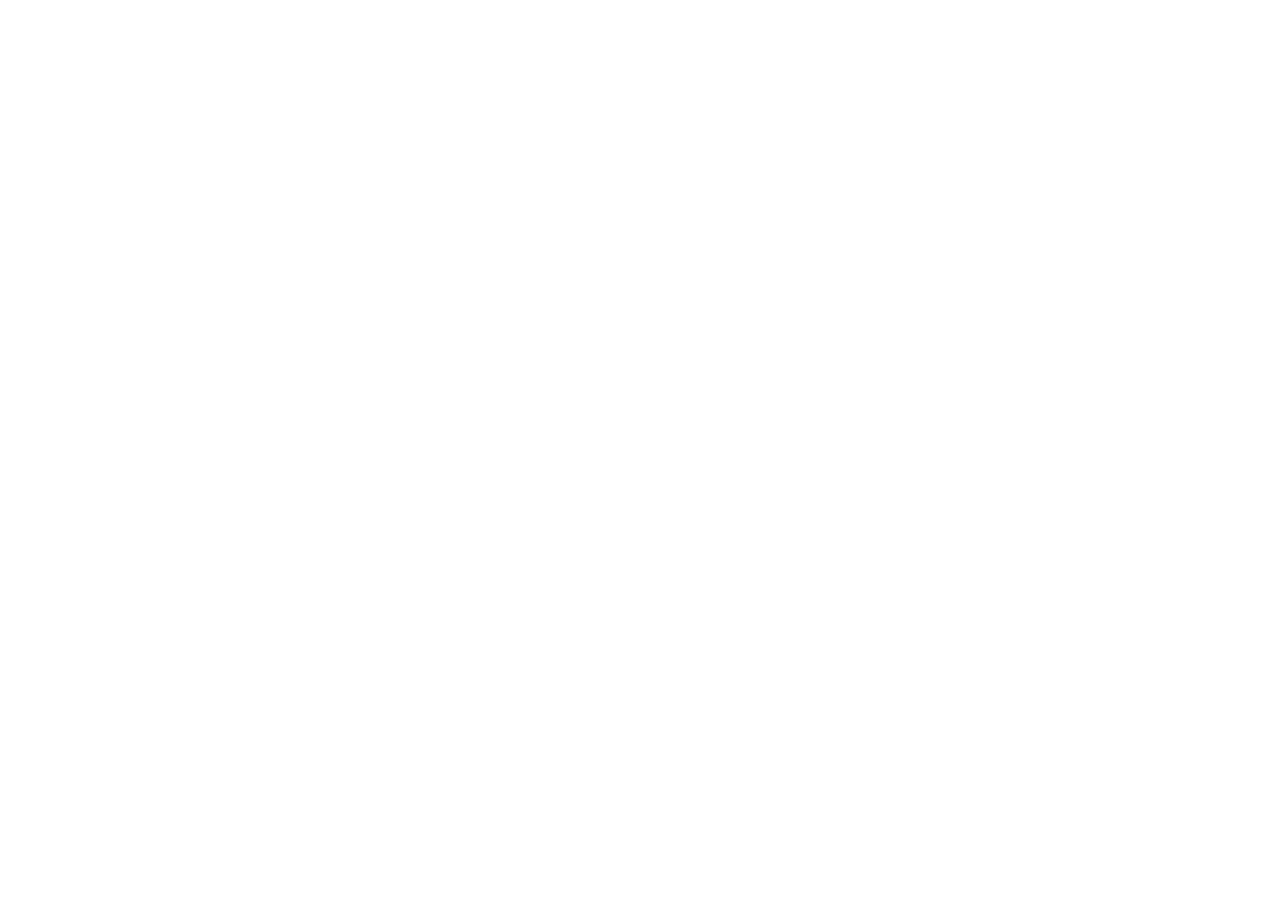
==== index.html @ e0584a75 "first commit with all files" ====
<!DOCTYPE html>
  <head>
    <meta charset="utf-8">
    <meta http-equiv="X-UA-Compatible" content="IE=edge">
    <title></title>
  
    <link rel="stylesheet" href="style.css">
  </head>
  <body>

    <script src="script.js" ></script>
  </body>
</html>
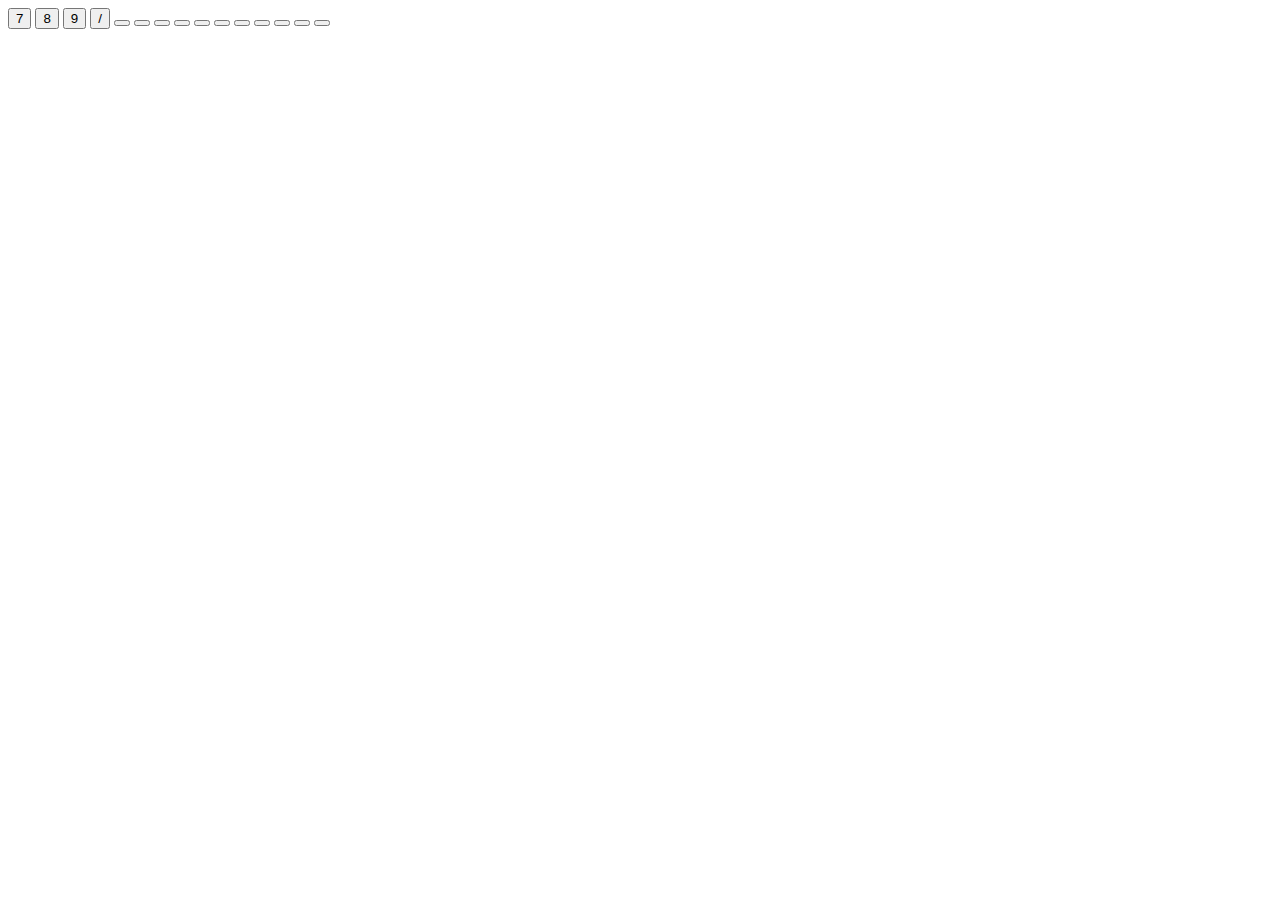
==== commit 5333ac2c: "basic operator functions, operate function and html layout" ====
--- a/index.html
+++ b/index.html
@@ -7,7 +7,26 @@
     <link rel="stylesheet" href="style.css">
   </head>
   <body>
-
+    <div class='display'>
+      <form></form>
+    </div>
+    <div>
+      <button data-value = 7>7</button>
+      <button data-value = 8>8</button>
+      <button data-value = 9>9</button>
+      <button data-behavior = 'divide'>/</button>
+      <button data-value = ></button>
+      <button data-value = ></button>
+      <button data-value = ></button>
+      <button data-value = ></button>
+      <button data-value = ></button>
+      <button></button>
+      <button></button>
+      <button></button>
+      <button></button>
+      <button></button>
+      <button></button>
+    </div>
     <script src="script.js" ></script>
   </body>
 </html>
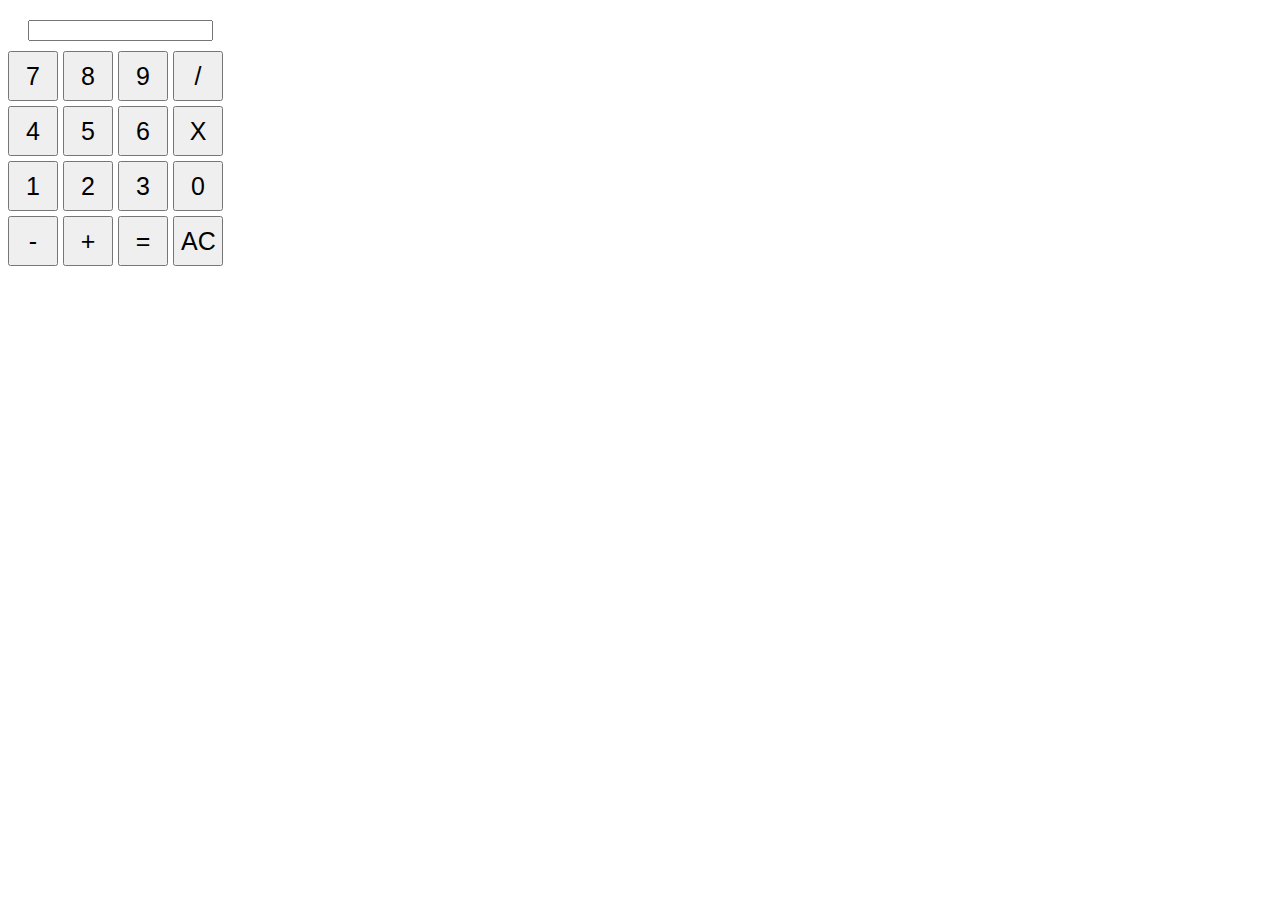
==== commit 0bdeca43: "JS calculations completed" ====
--- a/index.html
+++ b/index.html
@@ -7,26 +7,31 @@
     <link rel="stylesheet" href="style.css">
   </head>
   <body>
-    <div class='display'>
-      <form></form>
+    <div class='calculator-container'>
+      <div class = 'display-container'>
+        <form>
+          <input data-view class = 'textView'>
+        </form>
+      </div>
+      <div class = 'button-container' data-behavior='btn-container'>
+        <button data-input = 'number'  = 7>7</button>
+        <button data-input = 'number'>8</button>
+        <button data-input = 'number'>9</button>
+        <button data-input = 'operator'>/</button>
+        <button data-input = 'number' >4</button>
+        <button data-input = 'number'>5</button>
+        <button data-input = 'number'>6</button>
+        <button data-input='operator'>X</button>
+        <button  data-input = 'number'>1</button>
+        <button data-input = 'number'>2</button>
+        <button data-input = 'number'>3</button>
+        <button data-input = 'number'>0</button>
+        <button  data-input='operator'>-</button>
+        <button  data-input='operator'>+</button>
+        <button data-behavior='equals'>=</button>
+        <button data-behavior='clear'>AC</button>
+      </div>
     </div>
-    <div>
-      <button data-value = 7>7</button>
-      <button data-value = 8>8</button>
-      <button data-value = 9>9</button>
-      <button data-behavior = 'divide'>/</button>
-      <button data-value = ></button>
-      <button data-value = ></button>
-      <button data-value = ></button>
-      <button data-value = ></button>
-      <button data-value = ></button>
-      <button></button>
-      <button></button>
-      <button></button>
-      <button></button>
-      <button></button>
-      <button></button>
-    </div>
-    <script src="script.js" ></script>
+    <script src="calculator.js" ></script>
   </body>
 </html>
--- a/style.css
+++ b/style.css
@@ -0,0 +1,37 @@
+.calculator-container {
+  /*position: fixed;
+  top: 50%;
+  left: 50%;
+  transform: translateX(-50%) translateY(-50%);*/
+
+}
+
+.button-container {
+  display: grid;
+  grid-gap: 5px;
+  grid-template-columns: repeat(4, 50px);
+}
+
+button {
+  width: 50px;
+  height: 50px;
+  font-size: 25px;
+}
+
+.subtract {
+  grid-column-start: 4;
+  grid-row-start: 3;
+  }
+
+  .add {
+  grid-column-start: 4;
+  grid-row-start: 4;
+  }
+
+  .display-container {
+    width: 200px;
+    font-size: 25px;
+    padding: 5px;
+    margin-bottom: 5px; 
+    text-align: right;
+  }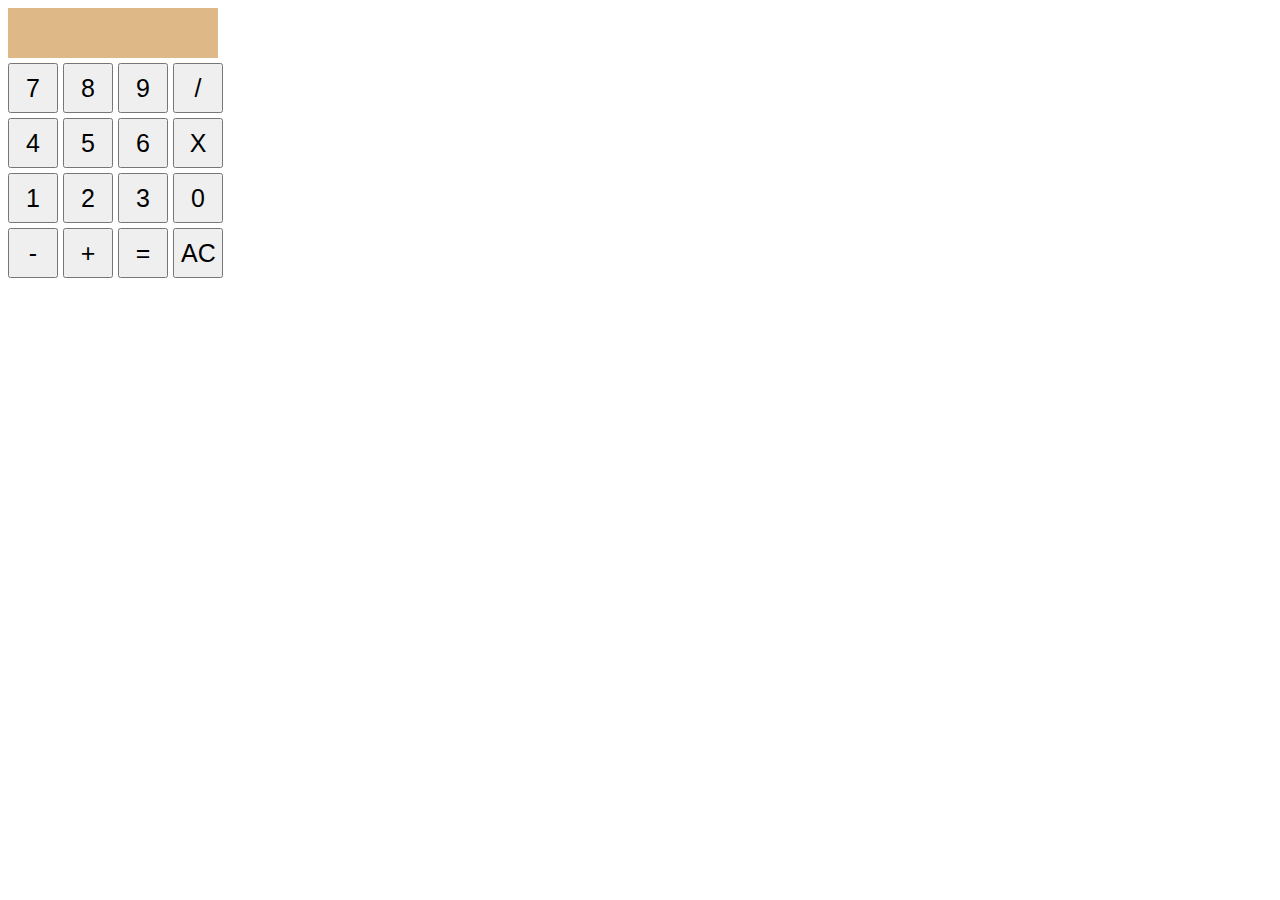
==== commit 138aba8c: "basic display working" ====
--- a/index.html
+++ b/index.html
@@ -8,10 +8,7 @@
   </head>
   <body>
     <div class='calculator-container'>
-      <div class = 'display-container'>
-        <form>
-          <input data-view class = 'textView'>
-        </form>
+      <div class = 'display-container' data-behavior ='view'>
       </div>
       <div class = 'button-container' data-behavior='btn-container'>
         <button data-input = 'number'  = 7>7</button>
--- a/style.css
+++ b/style.css
@@ -30,8 +30,10 @@
 
   .display-container {
     width: 200px;
+    height: 40px;
     font-size: 25px;
     padding: 5px;
     margin-bottom: 5px; 
     text-align: right;
+    background-color: burlywood;
   }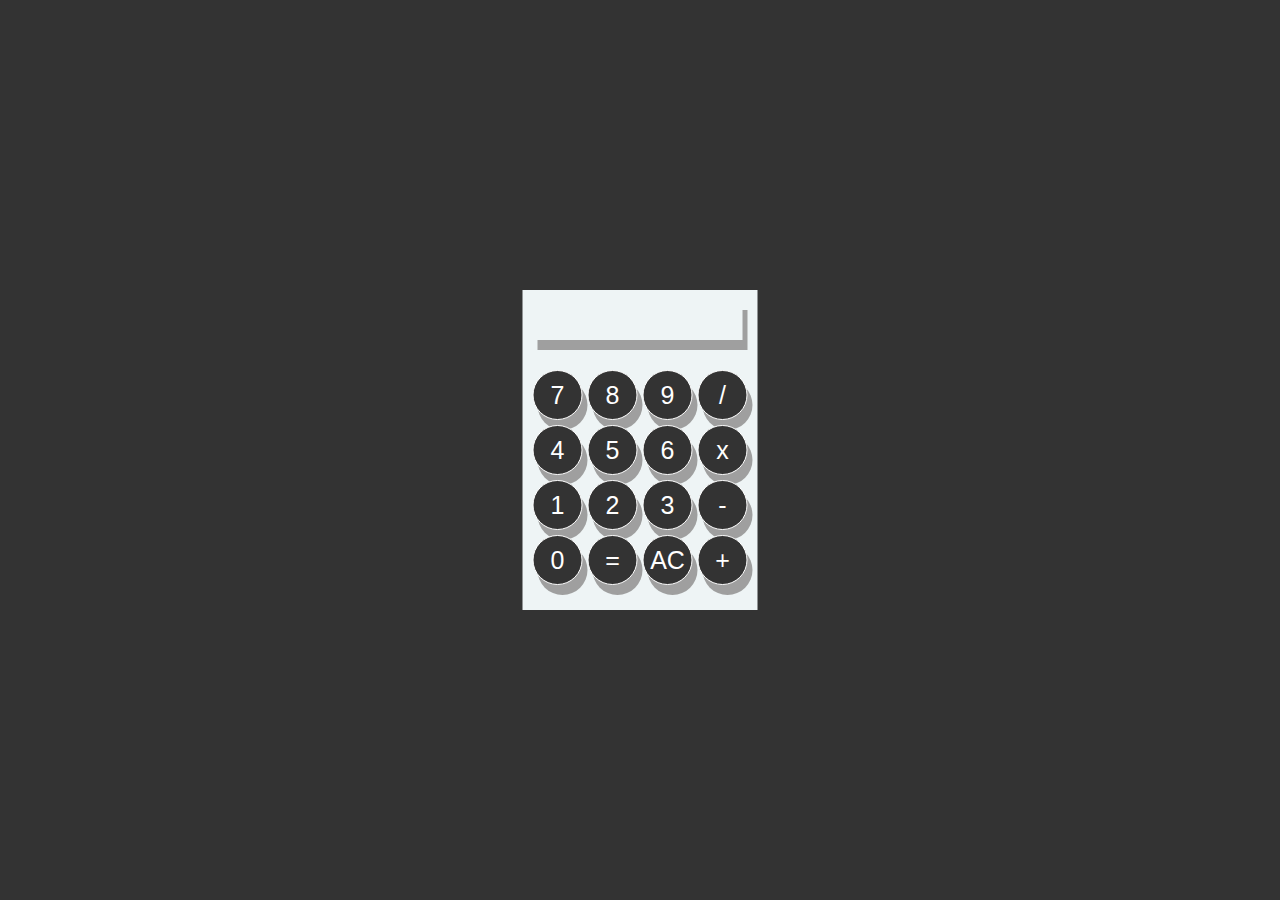
==== commit 2929e520: "initial version" ====
--- a/index.html
+++ b/index.html
@@ -7,26 +7,28 @@
     <link rel="stylesheet" href="style.css">
   </head>
   <body>
-    <div class='calculator-container'>
-      <div class = 'display-container' data-behavior ='view'>
-      </div>
-      <div class = 'button-container' data-behavior='btn-container'>
-        <button data-input = 'number'  = 7>7</button>
-        <button data-input = 'number'>8</button>
-        <button data-input = 'number'>9</button>
-        <button data-input = 'operator'>/</button>
-        <button data-input = 'number' >4</button>
-        <button data-input = 'number'>5</button>
-        <button data-input = 'number'>6</button>
-        <button data-input='operator'>X</button>
-        <button  data-input = 'number'>1</button>
-        <button data-input = 'number'>2</button>
-        <button data-input = 'number'>3</button>
-        <button data-input = 'number'>0</button>
-        <button  data-input='operator'>-</button>
-        <button  data-input='operator'>+</button>
-        <button data-behavior='equals'>=</button>
-        <button data-behavior='clear'>AC</button>
+    <div class = 'main-body'>
+      <div class='calculator-container'>
+        <div class = 'display-container' data-behavior ='view'>
+        </div>
+        <div class = 'button-container' data-behavior='btn-container'>
+          <button class= 'btn' data-input = 'number'  = 7>7</button>
+          <button class= 'btn' data-input = 'number'>8</button>
+          <button class= 'btn' data-input = 'number'>9</button>
+          <button class= 'btn' data-input = 'operator'>/</button>
+          <button class= 'btn' data-input = 'number' >4</button>
+          <button class= 'btn' data-input = 'number'>5</button>
+          <button class= 'btn' data-input = 'number'>6</button>
+          <button class= 'btn' data-input='operator'>x</button>
+          <button class= 'btn'  data-input = 'number'>1</button>
+          <button class= 'btn' data-input = 'number'>2</button>
+          <button class= 'btn' data-input = 'number'>3</button>
+          <button class= 'btn' data-input = 'number'>0</button>
+          <button class= 'btn btn__subtract'  data-input='operator'>-</button>
+          <button class= 'btn btn__add' data-input='operator'>+</button>
+          <button class= 'btn' data-behavior='equals'>=</button>
+          <button class= 'btn' data-behavior='clear'>AC</button>
+        </div>
       </div>
     </div>
     <script src="calculator.js" ></script>
--- a/style.css
+++ b/style.css
@@ -1,9 +1,33 @@
+.main-body {
+  opacity:0.8;
+  background-color: black;
+  position:fixed;
+  width:100%;
+  height:100%;
+  top:0px;
+  left:0px;
+  z-index:1000;
+}
+
 .calculator-container {
-  /*position: fixed;
+  position: fixed;
   top: 50%;
   left: 50%;
-  transform: translateX(-50%) translateY(-50%);*/
+  transform: translateX(-50%) translateY(-50%);
+  background-color:#eaf2f3;
+  height: 300px;
+  padding: 10px;
+}
 
+.display-container {
+  width: 200px;
+  margin-bottom: 30px;
+  height: 30px;
+  font-size: 25px;
+  padding: 5px;
+  text-align: right;
+  background-color:#eaf2f3;
+  box-shadow: 5px 10px #888888
 }
 
 .button-container {
@@ -12,28 +36,25 @@
   grid-template-columns: repeat(4, 50px);
 }
 
-button {
+.btn {
   width: 50px;
   height: 50px;
   font-size: 25px;
+  border-radius: 50%;
+  color: white;
+  background-color: black;
+  border: 1px solid white;
+  box-shadow: 5px 10px #888888
 }
 
-.subtract {
+.btn__subtract {
   grid-column-start: 4;
   grid-row-start: 3;
   }
 
-  .add {
+  .btn__add {
   grid-column-start: 4;
   grid-row-start: 4;
   }
 
-  .display-container {
-    width: 200px;
-    height: 40px;
-    font-size: 25px;
-    padding: 5px;
-    margin-bottom: 5px; 
-    text-align: right;
-    background-color: burlywood;
-  }+  
